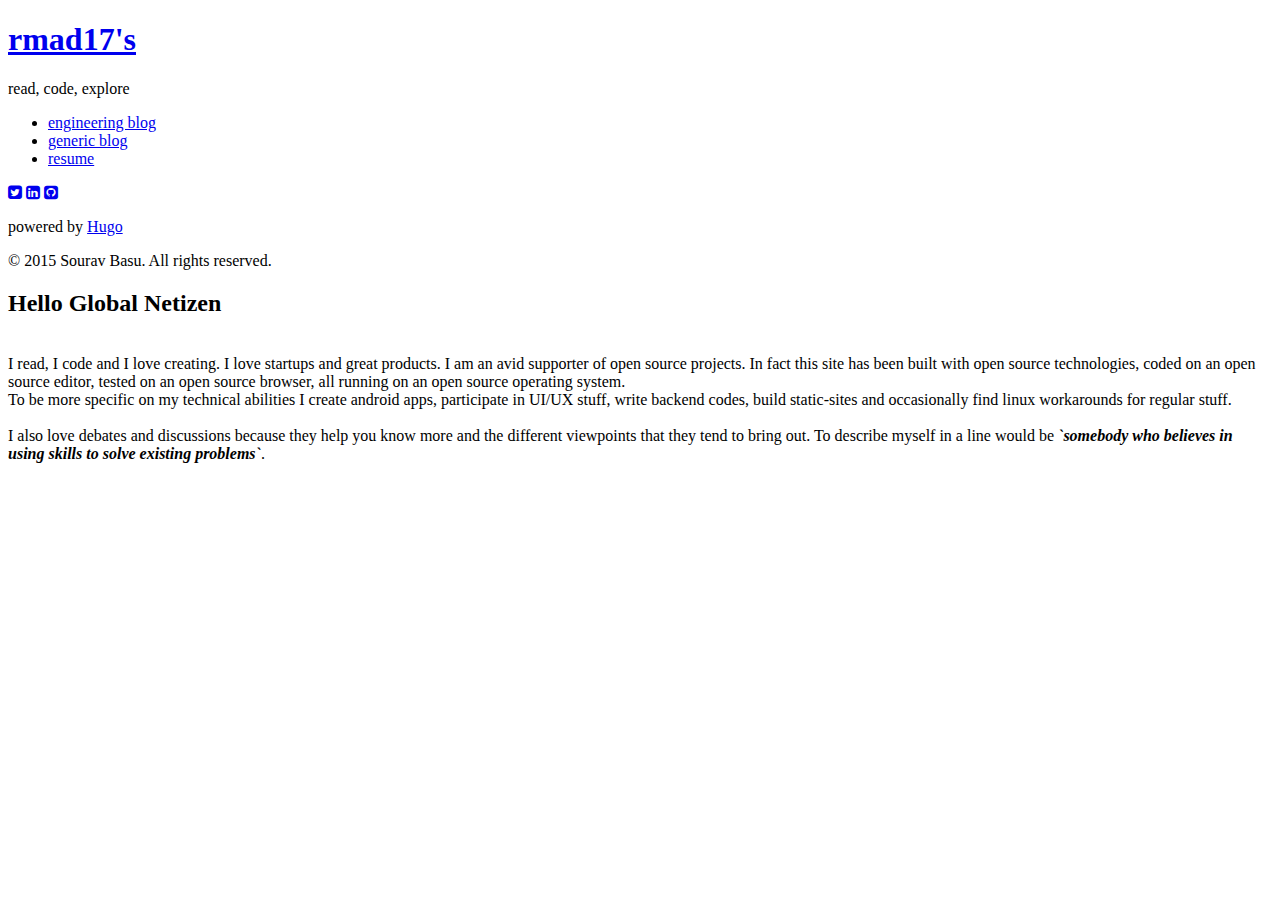
==== index.html @ 54e44906 "Added new public" ====
<!DOCTYPE html>
<html xmlns="http://www.w3.org/1999/xhtml" xml:lang="en" lang="en-us">
<head>
  <link href="http://gmpg.org/xfn/11" rel="profile">
  <meta http-equiv="content-type" content="text/html; charset=utf-8">
  <meta name="generator" content="Hugo 0.15" />

  
  <meta name="viewport" content="width=device-width, initial-scale=1.0, maximum-scale=1">

  <title> rmad17&#39;s </title>

  
  <link rel="stylesheet" href="http://souravbasu.comcss/poole.css">
  <link rel="stylesheet" href="http://souravbasu.comcss/syntax.css">
  <link rel="stylesheet" href="http://souravbasu.comcss/hyde.css">
  <link rel="stylesheet" href="http://souravbasu.comcss/main.css">
  <link rel="stylesheet" href="https://maxcdn.bootstrapcdn.com/font-awesome/4.5.0/css/font-awesome.min.css">
  <link rel='stylesheet' href='https://fonts.googleapis.com/css?family=Raleway'>

  
  <link rel="apple-touch-icon-precomposed" sizes="144x144" href="http://souravbasu.com/apple-touch-icon-144-precomposed.png">
  <link rel="shortcut icon" href="http://souravbasu.com/favicon.png">

  
  <link href="http://souravbasu.com/index.xml" rel="alternate" type="application/rss+xml" title="rmad17&#39;s" />
</head>

<div class="sidebar ">
  <div class="container">
    <div class="sidebar-about">
      <a href="http://souravbasu.com"><h1>rmad17&#39;s</h1></a>
      <p class="lead description-custom">
       read, code, explore 
      </p>
    </div>

    <ul class="sidebar-nav menus-custom">
      <li><a href="http://souravbasu.com/blog">engineering blog</a></li>
      <li><a href="http://souravbasu.com/gblog">generic blog</a></li>
      <li><a href="http://souravbasu.com/cv">resume</a></li>
    </ul>
    <div class="sidebar-nav social">
      <a class="fa" href="https:twitter.com/rmad1717"><i class="fa fa-twitter-square"></i></a>
      <a class="fa" href="https://in.linkedin.com/in/souravbasu17"><i class="fa fa-linkedin-square"></i></a>
      <a class="fa" href="https:github.com/rmad17"><i class="fa fa-github-square"></i></a>
    </div>
  </div>

  <div class="footer-custom sidebar-sticky">
    <p>powered by <a class="custom-font-menlo" href="gohugo.io">Hugo</a></p>
    <p>&copy; 2015 Sourav Basu. All rights reserved. </p>
  </div>
</div>

  <body class="theme-base-08 adjust-sidebar-width homepage-intro">
    <h2><strong> Hello Global Netizen </strong></h2>
    <br>
    <p1>
      I read, I code and I love creating. I love startups and great products.
      I am an avid supporter of open source projects. In fact this site has been built with open source technologies, coded on an open source editor, tested on an open source browser, all running on an open source operating system.
    </p1>
    <br>
    <p2>
      To be more specific on my technical abilities I create android apps, participate in UI/UX stuff, write backend codes, build static-sites and occasionally find linux workarounds for regular stuff.
    </p2>
    <br><br>
    <p3>
      I also love debates and discussions because they help you know more and the different viewpoints that they tend to bring out. To describe myself in a line would be <strong><i>`somebody who believes in using skills to solve existing problems`</i></strong>.
    </p3>
  </body>
</html>
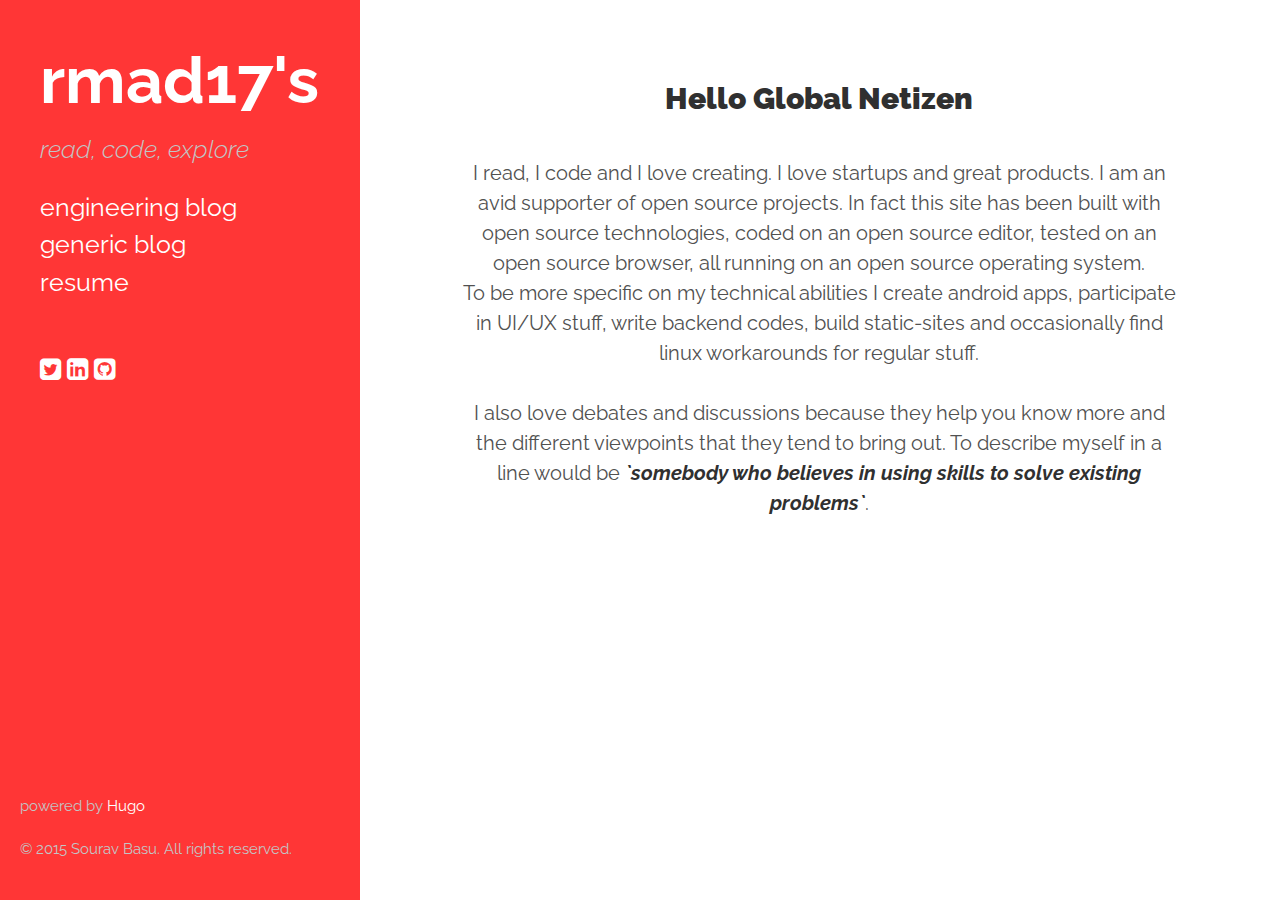
==== commit 2dc6f11d: "Just removed site url from path of css" ====
--- a/index.html
+++ b/index.html
@@ -11,10 +11,10 @@
   <title> rmad17&#39;s </title>
 
   
-  <link rel="stylesheet" href="http://souravbasu.comcss/poole.css">
-  <link rel="stylesheet" href="http://souravbasu.comcss/syntax.css">
-  <link rel="stylesheet" href="http://souravbasu.comcss/hyde.css">
-  <link rel="stylesheet" href="http://souravbasu.comcss/main.css">
+  <link rel="stylesheet" href="css/poole.css">
+  <link rel="stylesheet" href="css/syntax.css">
+  <link rel="stylesheet" href="css/hyde.css">
+  <link rel="stylesheet" href="css/main.css">
   <link rel="stylesheet" href="https://maxcdn.bootstrapcdn.com/font-awesome/4.5.0/css/font-awesome.min.css">
   <link rel='stylesheet' href='https://fonts.googleapis.com/css?family=Raleway'>
 
--- a/css/poole.css
+++ b/css/poole.css
@@ -0,0 +1,403 @@
+/*
+ *                        ___
+ *                       /\_ \
+ *  _____     ___     ___\//\ \      __
+ * /\ '__`\  / __`\  / __`\\ \ \   /'__`\
+ * \ \ \_\ \/\ \_\ \/\ \_\ \\_\ \_/\  __/
+ *  \ \ ,__/\ \____/\ \____//\____\ \____\
+ *   \ \ \/  \/___/  \/___/ \/____/\/____/
+ *    \ \_\
+ *     \/_/
+ *
+ * Designed, built, and released under MIT license by @mdo. Learn more at
+ * https://github.com/poole/poole.
+ */
+
+
+/*
+ * Contents
+ *
+ * Body resets
+ * Custom type
+ * Messages
+ * Container
+ * Masthead
+ * Posts and pages
+ * Pagination
+ * Reverse layout
+ * Themes
+ */
+
+
+/*
+ * Body resets
+ *
+ * Update the foundational and global aspects of the page.
+ */
+
+* {
+  -webkit-box-sizing: border-box;
+     -moz-box-sizing: border-box;
+          box-sizing: border-box;
+}
+
+html,
+body {
+  margin: 0;
+  padding: 0;
+}
+
+html {
+  font-family: "Helvetica Neue", Helvetica, Arial, sans-serif;
+  font-size: 16px;
+  line-height: 1.5;
+}
+@media (min-width: 38em) {
+  html {
+    font-size: 20px;
+  }
+}
+
+body {
+  color: #515151;
+  background-color: #fff;
+  -webkit-text-size-adjust: 100%;
+      -ms-text-size-adjust: 100%;
+}
+
+/* No `:visited` state is required by default (browsers will use `a`) */
+a {
+  color: #268bd2;
+  text-decoration: none;
+}
+/* `:focus` is linked to `:hover` for basic accessibility */
+a:hover,
+a:focus {
+  text-decoration: underline;
+}
+
+/* Headings */
+h1, h2, h3, h4, h5, h6 {
+  margin-bottom: .5rem;
+  font-weight: bold;
+  line-height: 1.25;
+  color: #313131;
+  text-rendering: optimizeLegibility;
+}
+h1 {
+  font-size: 2rem;
+}
+h2 {
+  margin-top: 1rem;
+  font-size: 1.5rem;
+}
+h3 {
+  margin-top: 1.5rem;
+  font-size: 1.25rem;
+}
+h4, h5, h6 {
+  margin-top: 1rem;
+  font-size: 1rem;
+}
+
+/* Body text */
+p {
+  margin-top: 0;
+  margin-bottom: 1rem;
+}
+
+strong {
+  color: #303030;
+}
+
+
+/* Lists */
+ul, ol, dl {
+  margin-top: 0;
+  margin-bottom: 1rem;
+}
+
+dt {
+  font-weight: bold;
+}
+dd {
+  margin-bottom: .5rem;
+}
+
+/* Misc */
+hr {
+  position: relative;
+  margin: 1.5rem 0;
+  border: 0;
+  border-top: 1px solid #eee;
+  border-bottom: 1px solid #fff;
+}
+
+abbr {
+  font-size: 85%;
+  font-weight: bold;
+  color: #555;
+  text-transform: uppercase;
+}
+abbr[title] {
+  cursor: help;
+  border-bottom: 1px dotted #e5e5e5;
+}
+
+/* Code */
+code,
+pre {
+  font-family: Menlo, Monaco, "Courier New", monospace;
+}
+code {
+  padding: .25em .5em;
+  font-size: 85%;
+  color: #bf616a;
+  background-color: #f9f9f9;
+  border-radius: 3px;
+}
+pre {
+  display: block;
+  margin-top: 0;
+  margin-bottom: 1rem;
+  padding: 1rem;
+  font-size: .8rem;
+  line-height: 1.4;
+  white-space: pre;
+  white-space: pre-wrap;
+  word-break: break-all;
+  word-wrap: break-word;
+  background-color: #f9f9f9;
+}
+pre code {
+  padding: 0;
+  font-size: 100%;
+  color: inherit;
+  background-color: transparent;
+}
+.highlight {
+  margin-bottom: 1rem;
+  border-radius: 4px;
+}
+.highlight pre {
+  margin-bottom: 0;
+}
+
+/* Quotes */
+blockquote {
+  padding: .5rem 1rem;
+  margin: .8rem 0;
+  color: #7a7a7a;
+  border-left: .25rem solid #e5e5e5;
+}
+blockquote p:last-child {
+  margin-bottom: 0;
+}
+@media (min-width: 30em) {
+  blockquote {
+    padding-right: 5rem;
+    padding-left: 1.25rem;
+  }
+}
+
+img {
+  display: block;
+  margin: 0 0 1rem;
+  border-radius: 5px;
+  max-width: 100%;
+}
+
+/* Tables */
+table {
+  margin-bottom: 1rem;
+  width: 100%;
+  border: 1px solid #e5e5e5;
+  border-collapse: collapse;
+}
+td,
+th {
+  padding: .25rem .5rem;
+  border: 1px solid #e5e5e5;
+}
+tbody tr:nth-child(odd) td,
+tbody tr:nth-child(odd) th {
+  background-color: #f9f9f9;
+}
+
+
+/*
+ * Custom type
+ *
+ * Extend paragraphs with `.lead` for larger introductory text.
+ */
+
+.lead {
+  font-size: 1.25rem;
+  font-weight: 300;
+}
+
+
+/*
+ * Messages
+ *
+ * Show alert messages to users. You may add it to single elements like a `<p>`,
+ * or to a parent if there are multiple elements to show.
+ */
+
+.message {
+  margin-bottom: 1rem;
+  padding: 1rem;
+  color: #717171;
+  background-color: #f9f9f9;
+}
+
+
+/*
+ * Container
+ *
+ * Center the page content.
+ */
+
+.container {
+  max-width: 38rem;
+  padding-left:  1rem;
+  padding-right: 1rem;
+  margin-left:  auto;
+  margin-right: auto;
+}
+
+
+/*
+ * Masthead
+ *
+ * Super small header above the content for site name and short description.
+ */
+
+.masthead {
+  padding-top:    1rem;
+  padding-bottom: 1rem;
+  margin-bottom: 3rem;
+}
+.masthead-title {
+  margin-top: 0;
+  margin-bottom: 0;
+  color: #505050;
+}
+.masthead-title a {
+  color: #505050;
+}
+.masthead-title small {
+  font-size: 75%;
+  font-weight: 400;
+  color: #c0c0c0;
+  letter-spacing: 0;
+}
+
+
+/*
+ * Posts and pages
+ *
+ * Each post is wrapped in `.post` and is used on default and post layouts. Each
+ * page is wrapped in `.page` and is only used on the page layout.
+ */
+
+.page,
+.post {
+  margin-bottom: 4em;
+}
+
+/* Blog post or page title */
+.page-title,
+.post-title,
+.post-title a {
+  color: #303030;
+}
+.page-title,
+.post-title {
+  margin-top: 0;
+}
+
+/* Meta data line below post title */
+.post-date {
+  display: block;
+  margin-top: -.5rem;
+  margin-bottom: 1rem;
+  color: #9a9a9a;
+}
+
+/* Related posts */
+.related {
+  padding-top: 2rem;
+  padding-bottom: 2rem;
+  border-top: 1px solid #eee;
+}
+.related-posts {
+  padding-left: 0;
+  list-style: none;
+}
+.related-posts h3 {
+  margin-top: 0;
+}
+.related-posts li small {
+  font-size: 75%;
+  color: #999;
+}
+.related-posts li a:hover {
+  color: #268bd2;
+  text-decoration: none;
+}
+.related-posts li a:hover small {
+  color: inherit;
+}
+
+
+/*
+ * Pagination
+ *
+ * Super lightweight (HTML-wise) blog pagination. `span`s are provide for when
+ * there are no more previous or next posts to show.
+ */
+
+.pagination {
+  overflow: hidden; /* clearfix */
+  margin-left: -1rem;
+  margin-right: -1rem;
+  font-family: "PT Sans", Helvetica, Arial, sans-serif;
+  color: #ccc;
+  text-align: center;
+}
+
+/* Pagination items can be `span`s or `a`s */
+.pagination-item {
+  display: block;
+  padding: 1rem;
+  border: 1px solid #eee;
+}
+.pagination-item:first-child {
+  margin-bottom: -1px;
+}
+
+/* Only provide a hover state for linked pagination items */
+a.pagination-item:hover {
+  background-color: #f5f5f5;
+}
+
+@media (min-width: 30em) {
+  .pagination {
+    margin: 3rem 0;
+  }
+  .pagination-item {
+    float: left;
+    width: 50%;
+  }
+  .pagination-item:first-child {
+    margin-bottom: 0;
+    border-top-left-radius:    4px;
+    border-bottom-left-radius: 4px;
+  }
+  .pagination-item:last-child {
+    margin-left: -1px;
+    border-top-right-radius:    4px;
+    border-bottom-right-radius: 4px;
+  }
+}
--- a/css/syntax.css
+++ b/css/syntax.css
@@ -0,0 +1,66 @@
+.hll { background-color: #ffffcc }
+ /*{ background: #f0f3f3; }*/
+.c { color: #999; } /* Comment */
+.err { color: #AA0000; background-color: #FFAAAA } /* Error */
+.k { color: #006699; } /* Keyword */
+.o { color: #555555 } /* Operator */
+.cm { color: #0099FF; font-style: italic } /* Comment.Multiline */
+.cp { color: #009999 } /* Comment.Preproc */
+.c1 { color: #999; } /* Comment.Single */
+.cs { color: #999; } /* Comment.Special */
+.gd { background-color: #FFCCCC; border: 1px solid #CC0000 } /* Generic.Deleted */
+.ge { font-style: italic } /* Generic.Emph */
+.gr { color: #FF0000 } /* Generic.Error */
+.gh { color: #003300; } /* Generic.Heading */
+.gi { background-color: #CCFFCC; border: 1px solid #00CC00 } /* Generic.Inserted */
+.go { color: #AAAAAA } /* Generic.Output */
+.gp { color: #000099; } /* Generic.Prompt */
+.gs { } /* Generic.Strong */
+.gu { color: #003300; } /* Generic.Subheading */
+.gt { color: #99CC66 } /* Generic.Traceback */
+.kc { color: #006699; } /* Keyword.Constant */
+.kd { color: #006699; } /* Keyword.Declaration */
+.kn { color: #006699; } /* Keyword.Namespace */
+.kp { color: #006699 } /* Keyword.Pseudo */
+.kr { color: #006699; } /* Keyword.Reserved */
+.kt { color: #007788; } /* Keyword.Type */
+.m { color: #FF6600 } /* Literal.Number */
+.s { color: #d44950 } /* Literal.String */
+.na { color: #4f9fcf } /* Name.Attribute */
+.nb { color: #336666 } /* Name.Builtin */
+.nc { color: #00AA88; } /* Name.Class */
+.no { color: #336600 } /* Name.Constant */
+.nd { color: #9999FF } /* Name.Decorator */
+.ni { color: #999999; } /* Name.Entity */
+.ne { color: #CC0000; } /* Name.Exception */
+.nf { color: #CC00FF } /* Name.Function */
+.nl { color: #9999FF } /* Name.Label */
+.nn { color: #00CCFF; } /* Name.Namespace */
+.nt { color: #2f6f9f; } /* Name.Tag */
+.nv { color: #003333 } /* Name.Variable */
+.ow { color: #000000; } /* Operator.Word */
+.w { color: #bbbbbb } /* Text.Whitespace */
+.mf { color: #FF6600 } /* Literal.Number.Float */
+.mh { color: #FF6600 } /* Literal.Number.Hex */
+.mi { color: #FF6600 } /* Literal.Number.Integer */
+.mo { color: #FF6600 } /* Literal.Number.Oct */
+.sb { color: #CC3300 } /* Literal.String.Backtick */
+.sc { color: #CC3300 } /* Literal.String.Char */
+.sd { color: #CC3300; font-style: italic } /* Literal.String.Doc */
+.s2 { color: #CC3300 } /* Literal.String.Double */
+.se { color: #CC3300; } /* Literal.String.Escape */
+.sh { color: #CC3300 } /* Literal.String.Heredoc */
+.si { color: #AA0000 } /* Literal.String.Interpol */
+.sx { color: #CC3300 } /* Literal.String.Other */
+.sr { color: #33AAAA } /* Literal.String.Regex */
+.s1 { color: #CC3300 } /* Literal.String.Single */
+.ss { color: #FFCC33 } /* Literal.String.Symbol */
+.bp { color: #336666 } /* Name.Builtin.Pseudo */
+.vc { color: #003333 } /* Name.Variable.Class */
+.vg { color: #003333 } /* Name.Variable.Global */
+.vi { color: #003333 } /* Name.Variable.Instance */
+.il { color: #FF6600 } /* Literal.Number.Integer.Long */
+
+.css .o,
+.css .o + .nt,
+.css .nt + .nt { color: #999; }
--- a/css/hyde.css
+++ b/css/hyde.css
@@ -0,0 +1,250 @@
+/*
+ *  __                  __
+ * /\ \                /\ \
+ * \ \ \___   __  __   \_\ \     __
+ *  \ \  _ `\/\ \/\ \  /'_` \  /'__`\
+ *   \ \ \ \ \ \ \_\ \/\ \_\ \/\  __/
+ *    \ \_\ \_\/`____ \ \___,_\ \____\
+ *     \/_/\/_/`/___/> \/__,_ /\/____/
+ *                /\___/
+ *                \/__/
+ *
+ * Designed, built, and released under MIT license by @mdo. Learn more at
+ * https://github.com/poole/hyde.
+ */
+
+
+/*
+ * Contents
+ *
+ * Global resets
+ * Sidebar
+ * Container
+ * Reverse layout
+ * Themes
+ */
+
+
+/*
+ * Global resets
+ *
+ * Update the foundational and global aspects of the page.
+ */
+
+html {
+  font-family: "Raleway", sans-serif;
+}
+@media (min-width: 48em) {
+  html {
+    font-size: 16px;
+  }
+}
+@media (min-width: 58em) {
+  html {
+    font-size: 20px;
+  }
+}
+
+
+/*
+ * Sidebar
+ *
+ * Flexible banner for housing site name, intro, and "footer" content. Starts
+ * out above content in mobile and later moves to the side with wider viewports.
+ */
+
+.sidebar {
+  text-align: center;
+  padding: 2rem 1rem;
+  color: rgba(255,255,255,.5);
+  background-color: #202020;
+}
+@media (min-width: 48em) {
+  .sidebar {
+    position: fixed;
+    top: 0;
+    left: 0;
+    bottom: 0;
+    width: 18rem;
+    text-align: left;
+  }
+}
+
+/* Sidebar links */
+.sidebar a {
+  color: #fff;
+}
+
+/* About section */
+.sidebar-about h1 {
+  color: #fff;
+  margin-top: 0;
+  font-family: "Raleway", sans-serif;
+  font-size: 3.25rem;
+}
+
+/* Sidebar nav */
+.sidebar-nav {
+  padding-left: 0;
+  list-style:
+}
+.sidebar-nav-item {
+  display: block;
+}
+a.sidebar-nav-item:hover,
+a.sidebar-nav-item:focus {
+  text-decoration: underline;
+}
+.sidebar-nav-item.active {
+  font-weight: bold;
+}
+
+/* Sticky sidebar
+ *
+ * Add the `sidebar-sticky` class to the sidebar's container to affix it the
+ * contents to the bottom of the sidebar in tablets and up.
+ */
+
+@media (min-width: 48em) {
+  .sidebar-sticky {
+    position: absolute;
+    right:  1rem;
+    bottom: 1rem;
+    left:   1rem;
+  }
+}
+
+
+/* Container
+ *
+ * Align the contents of the site above the proper threshold with some margin-fu
+ * with a 25%-wide `.sidebar`.
+ */
+
+.content {
+  padding-top:    4rem;
+  padding-bottom: 4rem;
+}
+
+@media (min-width: 48em) {
+  .content {
+    max-width: 38rem;
+    margin-left: 20rem;
+    margin-right: 2rem;
+  }
+}
+
+@media (min-width: 64em) {
+  .content {
+    margin-left: 22rem;
+    margin-right: 4rem;
+  }
+}
+
+
+/*
+ * Reverse layout
+ *
+ * Flip the orientation of the page by placing the `.sidebar` on the right.
+ */
+
+@media (min-width: 48em) {
+  .layout-reverse .sidebar {
+    left: auto;
+    right: 0;
+  }
+  .layout-reverse .content {
+    margin-left: 2rem;
+    margin-right: 20rem;
+  }
+}
+
+@media (min-width: 64em) {
+  .layout-reverse .content {
+    margin-left: 4rem;
+    margin-right: 22rem;
+  }
+}
+
+
+
+/*
+ * Themes
+ *
+ * As of v1.1, Hyde includes optional themes to color the sidebar and links
+ * within blog posts. To use, add the class of your choosing to the `body`.
+ */
+
+/* Base16 (http://chriskempson.github.io/base16/#default) */
+
+/* Red */
+.theme-base-08 .sidebar {
+  background-color: #FF3636;
+}
+.theme-base-08 .content a,
+.theme-base-08 .related-posts li a:hover {
+  color: #FF3636;
+}
+
+/* Orange */
+.theme-base-09 .sidebar {
+  background-color: #d28445;
+}
+.theme-base-09 .content a,
+.theme-base-09 .related-posts li a:hover {
+  color: #d28445;
+}
+
+/* Yellow */
+.theme-base-0a .sidebar {
+  background-color: #f4bf75;
+}
+.theme-base-0a .content a,
+.theme-base-0a .related-posts li a:hover {
+  color: #f4bf75;
+}
+
+/* Green */
+.theme-base-0b .sidebar {
+  background-color: #90a959;
+}
+.theme-base-0b .content a,
+.theme-base-0b .related-posts li a:hover {
+  color: #90a959;
+}
+
+/* Cyan */
+.theme-base-0c .sidebar {
+  background-color: #75b5aa;
+}
+.theme-base-0c .content a,
+.theme-base-0c .related-posts li a:hover {
+  color: #75b5aa;
+}
+
+/* Blue */
+.theme-base-0d .sidebar {
+  background-color: #6a9fb5;
+}
+.theme-base-0d .content a,
+.theme-base-0d .related-posts li a:hover {
+  color: #6a9fb5;
+}
+
+/* Magenta */
+.theme-base-0e .sidebar {
+  background-color: #aa759f;
+}
+.theme-base-0e .content a,
+.theme-base-0e .related-posts li a:hover {
+  color: #aa759f;
+}
+
+/* Brown */
+.theme-base-0f .sidebar {
+  background-color: #8f5536;
+}
+.theme-base-0f .content a,
+.theme-base-0f .related-posts li a:hover {
+  color: #8f5536;
+}
--- a/css/main.css
+++ b/css/main.css
@@ -0,0 +1,56 @@
+/*
+  Custom css folder for the site
+*/
+
+hr {
+    display: block;
+    margin-top: 0.5em;
+    margin-bottom: 0.5em;
+    margin-left: auto;
+    margin-right: auto;
+    border-style: inset;
+    border-width: 2px;
+    width: 60%;
+    color: inherit;
+}
+
+.custom-font-menlo{
+  font-family: "Raleway", sans-serif;
+  color: #fff;
+}
+
+.footer-custom{
+  font-size: 15px;
+  align-self: flex-start;
+  color: #C2C5C5;
+  margin: auto;
+}
+
+.menus-custom{
+  padding-top: 10;
+  font-size: 25px;
+  list-style: none;
+}
+
+.social{
+  align-self: center;
+  padding-top: 30px;
+  margin-right: auto;
+  font-size: 25px;
+}
+
+.description-custom{
+  font-style: italic;
+  color: #C2C5C5;
+}
+
+.adjust-sidebar-width{
+  margin-left: 358px;
+}
+
+.homepage-intro{
+  margin-top: 80px;
+  padding-left: 100px;
+  padding-right: 100px;
+  text-align: center;
+}
